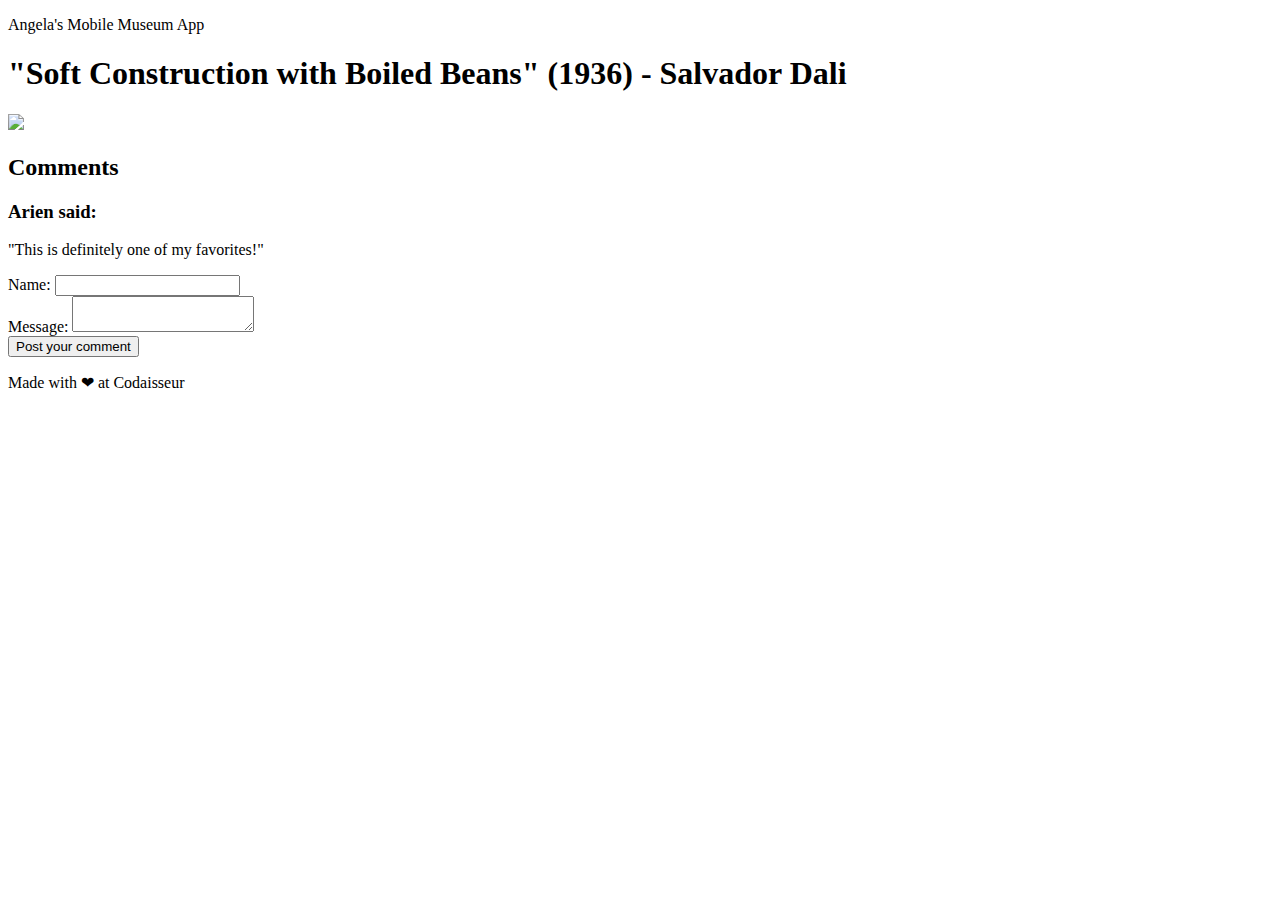
==== pages/detail-page.html @ 0f631929 "Create index page" ====
<!DOCTYPE html>
<html>
    <head>

    </head>
    <body>
        <main>
            <section id="content">
                <p> Angela's Mobile Museum App</p>
                <h1>"Soft Construction with Boiled Beans" (1936) - Salvador Dali</h1>
                <img src="https://learnodo-newtonic.com/wp-content/uploads/2017/02/Soft-Construction-with-Boiled-Beans-1936-Salvador-Dali.jpg">
            </section>
            <section id="comments">
                <h2>Comments</h2>
                <section class="comment">
                    <h3>Arien said:</h3>
                    <p>"This is definitely one of my favorites!"</p>
                </section>
            </section>
            <form onsubmit="submitComment(); return false">
                <div class="formSection">
                    <label for="name">Name:</label>
                    <input type="text" id="name">
                </div>
                <div class="formSection">
                    <label for="msg">Message:</label>
                    <textarea id="msg"></textarea>
                </div>
                <div class="button">
                    <button type="default"> Post your comment</button>
                </div>
            </form>
        </main>
        <footer><p>Made with ❤ at Codaisseur</p></footer>
    </body>
</html>
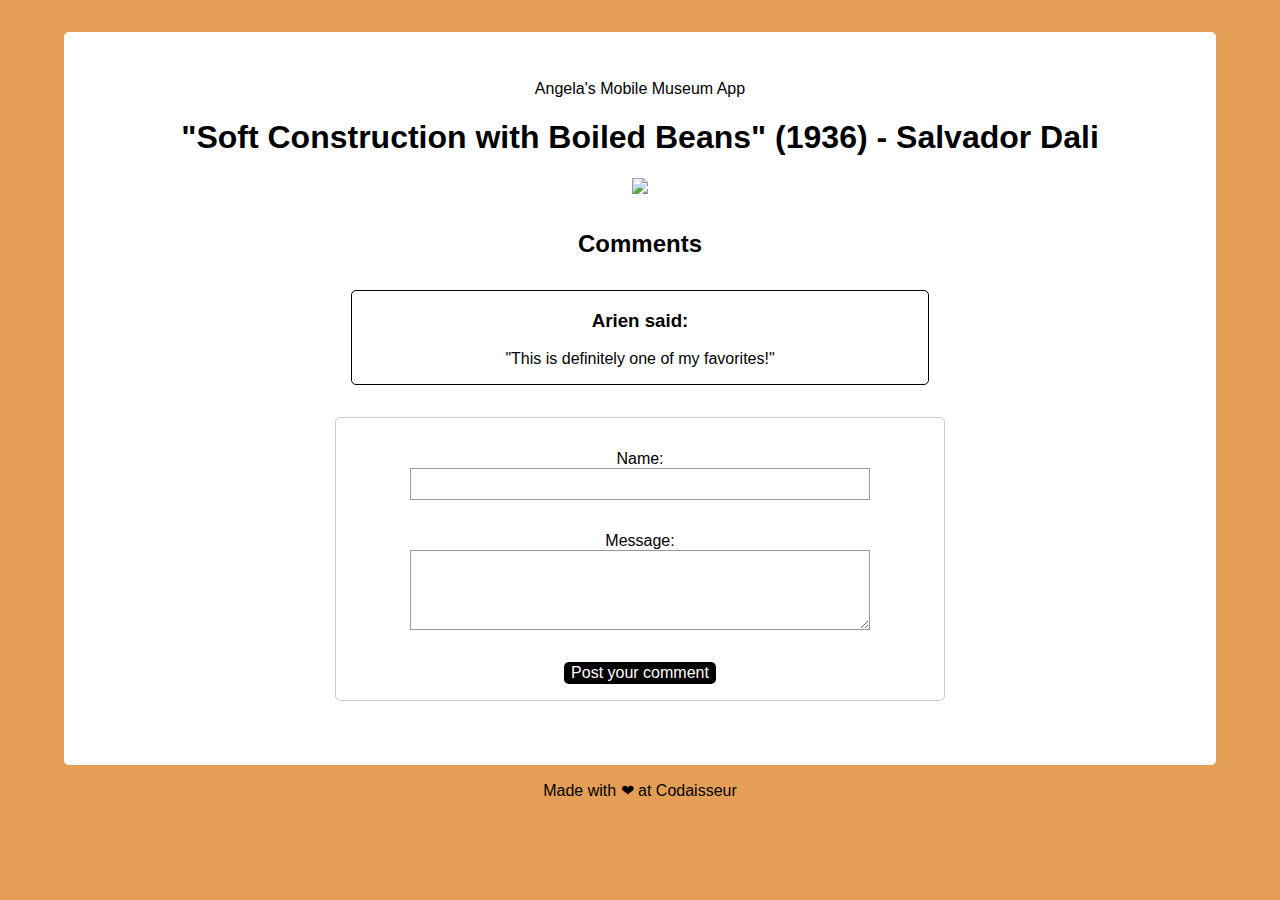
==== commit 7557e469: "Style detail page" ====
--- a/pages/detail-page.html
+++ b/pages/detail-page.html
@@ -1,7 +1,7 @@
 <!DOCTYPE html>
 <html>
     <head>
-
+            <link rel="stylesheet" type="text/css" media="screen" href="detail-page.css">
     </head>
     <body>
         <main>
--- a/pages/detail-page.css
+++ b/pages/detail-page.css
@@ -0,0 +1,70 @@
+main {
+    background: white;
+    width: 90%;
+    margin:auto;
+    border-radius: 5px;
+    padding: 2rem 0;
+}
+
+body{
+    margin:0;
+    padding:2rem 0;
+    width: 100%;
+    background: #E59E56;
+    font-family: 'Open Sans Condensed', sans-serif;
+    text-align: center;
+}
+
+h2{
+    margin: 2rem auto;
+}
+
+.comment {
+    margin:1rem auto;
+    border: 1px solid black;
+    border-radius: 5px;
+    max-width: 50%;
+    min-width: 15rem;
+}
+
+form{
+    margin: 2rem auto;
+    width:50%;
+    min-width: 15rem;
+    padding:1rem;
+    border: 1px solid #CCC;
+    border-radius: 5px;
+}
+
+.formSection{
+    margin-top: 1rem;
+    margin-bottom:2rem;
+}
+
+label {
+    display: inline-block;
+    width:80%;
+}
+textarea {
+    vertical-align: top;
+    height: 5rem;
+}
+
+input,textarea {
+    width:80%;
+    box-sizing: border-box;
+    border:1px solid #999;
+    min-height: 2rem;
+    font-size:1.2rem;
+}
+
+button{
+  
+    font: inherit;
+    color: inherit;
+    border: solid 1px transparent;
+    border-radius:5px;
+    padding: 0.5rem 1 rem;
+    color: #ffffff;
+    background-color: black;
+}